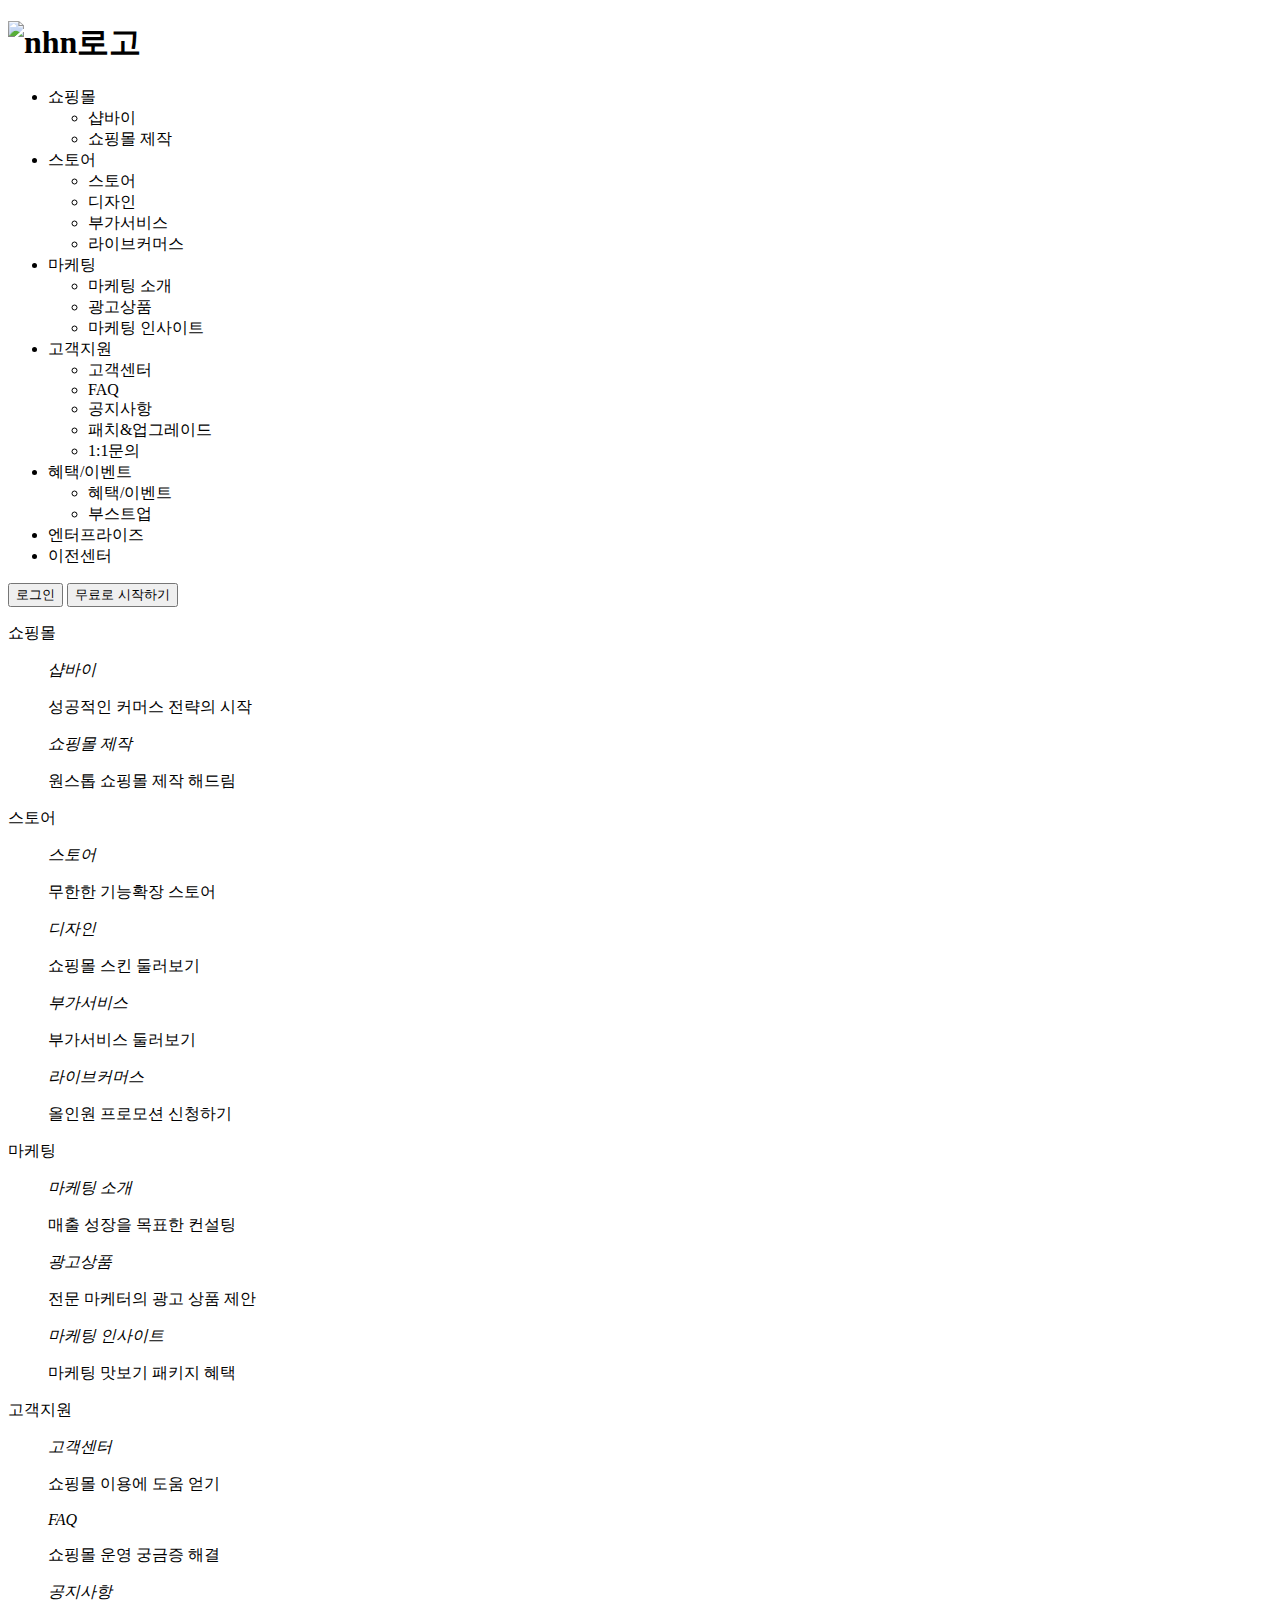
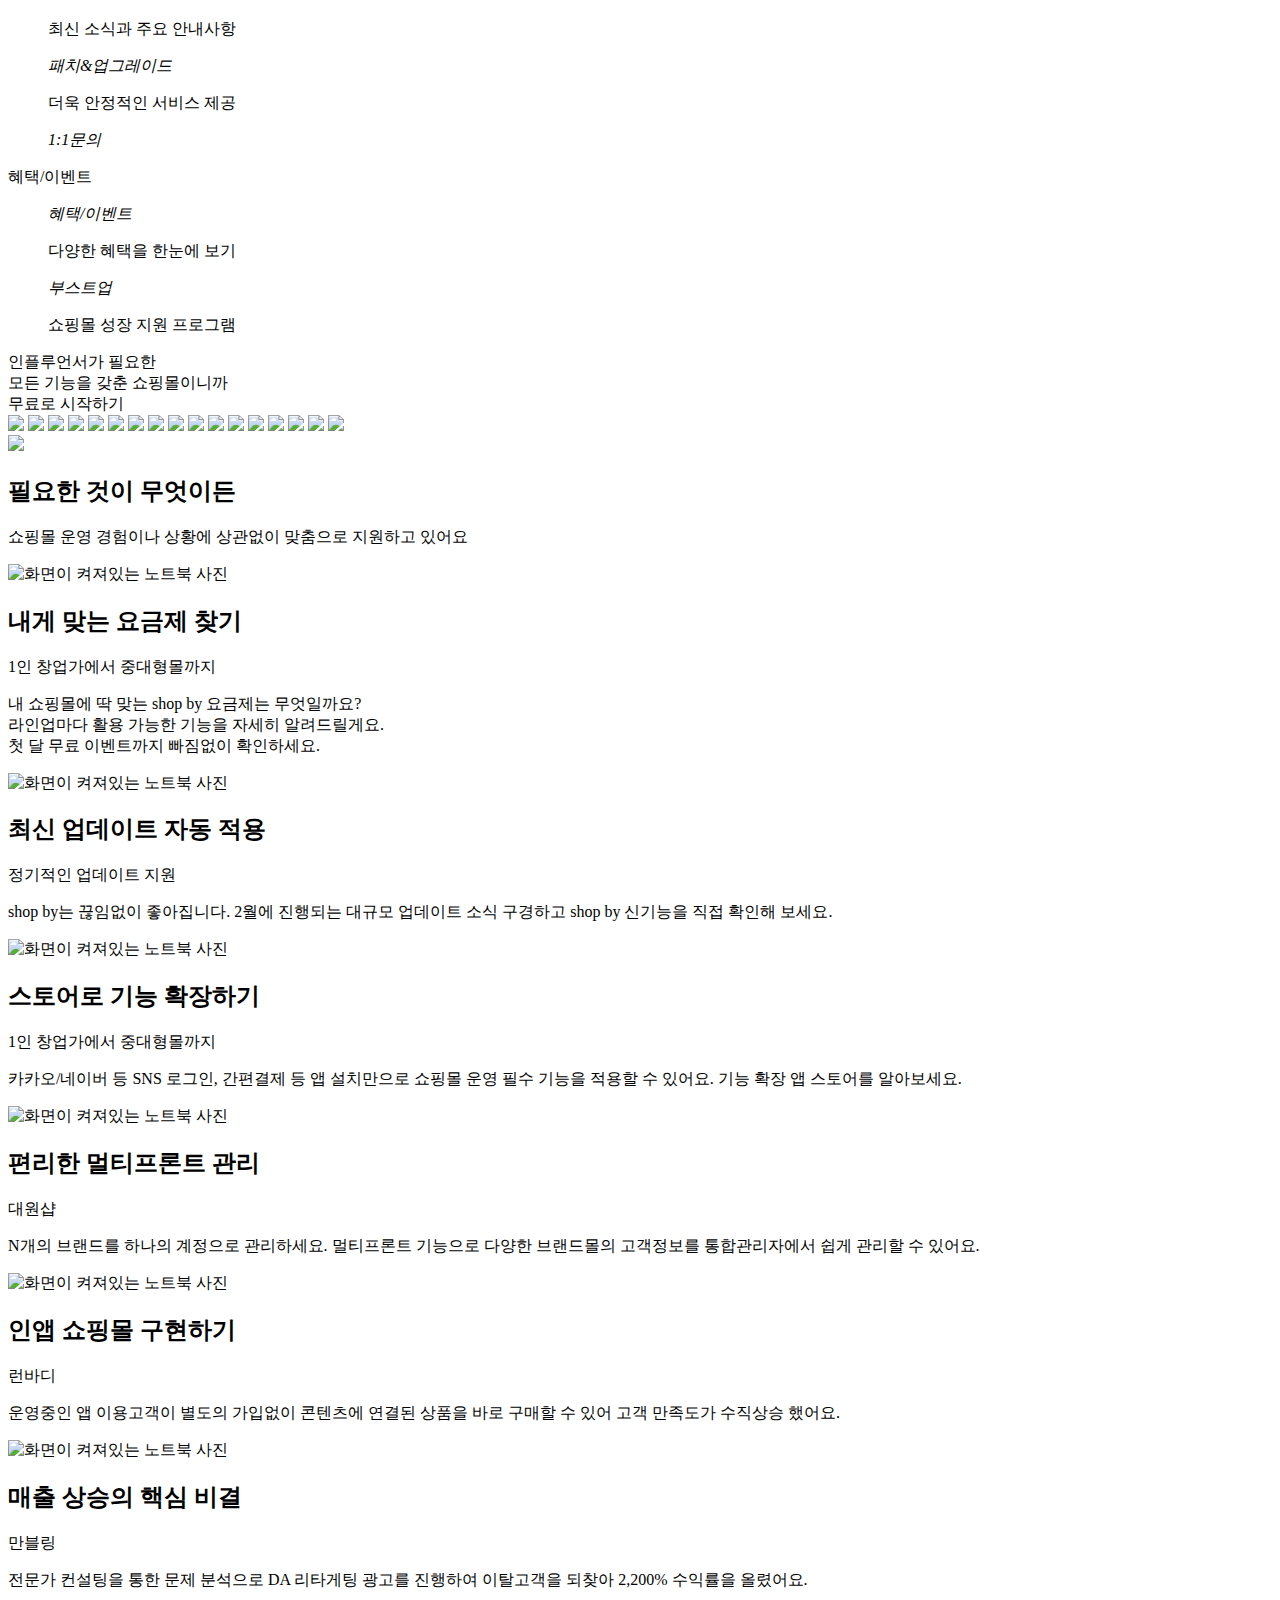
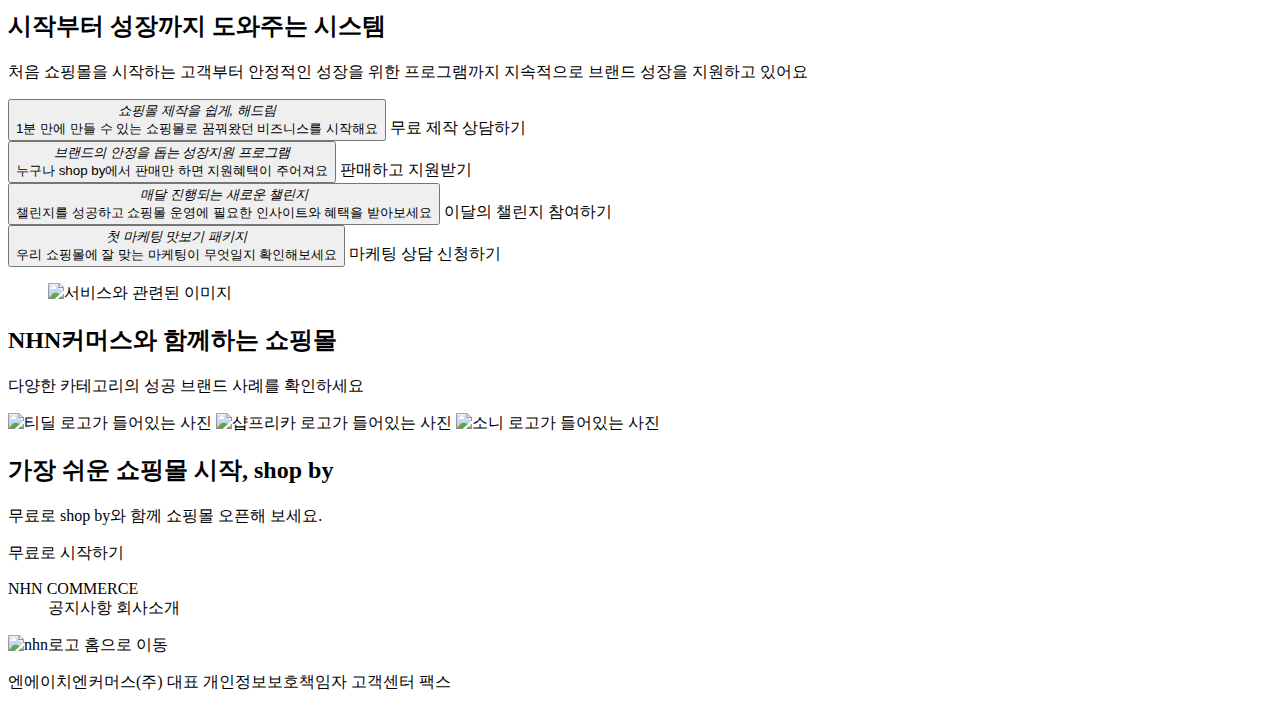
==== main.html @ afd23488 "Add files via upload" ====
<!DOCTYPE html>
<html>
<head>
<meta charset="UTF-8"/>
<meta name="viewport" content="width=device-width, initial-scale=1.0">
<meta name="description" content="온라인 비즈니스는 올인원 커머스 NHN과 함께하세요.">
<meta name="kewords" content="샵바이, shop by, shopby, 샵바이솔루션, 샵바이 솔루션, 샵바이쇼핑몰, 샵바이 쇼핑몰, shopby솔루션, shopby 솔루션, shopby쇼핑몰">
<meta property="og:locale" content="ko_KR">
<meta property="og:image" content="https://img.nhn-commerce.com/commerce_main/og_COMMERCE.png">
<meta property="og:image:width" content="1200">
<meta property="og:image:height" content="600">
<meta property="og:type" content="website">
<meta property="og:url" content="https://www.nhn-commerce.com">
<meta property="og:title" content="NHN커머스">
<meta property="og:description" content="온라인 비즈니스는 올인원 커머스 NHN과 함께하세요.">
<meta name="next-head-count" content="13">
<title>NHN COPY</title>
<link href="/src/core.css?1" type="text/css" rel="stylesheet" />
<link href="/src/main.css?1" type="text/css" rel="stylesheet" />
<script type="text/javascript" src="/src/main.js?1"></script>
</head>
<body>
    <header class="header">
        <h1><a class="header-logo"><img src="/images/nhn-logo2.png" alt="nhn로고"></a></h1>
        <div class="header-nav-wrap">
        <nav class="header-nav">
            <ul>
            <li>쇼핑몰
                <ul>
                    <li>
                        <a>샵바이</a>
                    </li>
                    <li>
                        <a>쇼핑몰 제작</a>
                    </li>
                </ul>
            </li>
            <li>스토어
                <ul>
                    <li><a>스토어</a></li>
                    <li><a>디자인</a></li>
                    <li><a>부가서비스</a></li>
                    <li><a>라이브커머스</a></li>
                </ul>
            </li>
            <li>마케팅
                <ul>
                    <li><a>마케팅 소개</a></li>
                    <li><a>광고상품</a></li>
                    <li><a>마케팅 인사이트</a></li>
                </ul>
            </li>
            <li>고객지원
                <ul>
                    <li><a>고객센터</a></li>
                    <li><a>FAQ</a></li>
                    <li><a>공지사항</a></li>
                    <li><a>패치&업그레이드</a></li>
                    <li><a>1:1문의</a></li>
                </ul>
            </li>
            <li>혜택/이벤트
                <ul>
                    <li><a>혜택/이벤트</a></li>
                    <li><a>부스트업</a></li>
                </ul>
            </li>
            <li><a>엔터프라이즈</a></li>
            <li><a>이전센터</a></li>
            </ul>
        </nav>
        </div>
        <button class="main-header-btn-login" type="button">로그인</button>
        <button class="main-header-btn-start" type="button">무료로 시작하기</button>
        <div class="header-nav-whole-menu">
            <section class="header-nav-whole-menu-map">
                <div class="header-nav-whole-menu-map-list">
                    <dl>
                        <dt>쇼핑몰</dt>
                        <dd>
                            <a>
                            <p><em>샵바이</em></p>
                            <div>성공적인 커머스 전략의 시작</div>
                            </a>
                        </dd>
                        <dd>
                            <a>
                            <p><em>쇼핑몰 제작</em></p>
                            <div>원스톱 쇼핑몰 제작 해드림</div>
                            </a>
                        </dd>
                    </dl>
                    <dl>
                        <dt>스토어</dt>
                        <dd>
                            <a>
                            <p><em>스토어</em></p>
                            <div>무한한 기능확장 스토어</div>
                            </a>
                        </dd>
                        <dd>
                            <a>
                            <p><em>디자인</em></p>
                            <div>쇼핑몰 스킨 둘러보기</div>
                            </a>
                        </dd>
                        <dd>
                            <a>
                            <p><em>부가서비스</em></p>
                            <div>부가서비스 둘러보기</div>
                            </a>
                        </dd>
                        <dd>
                            <a>
                            <p><em>라이브커머스</em></p>
                            <div>올인원 프로모션 신청하기</div>
                            </a>
                        </dd>
                    </dl>
                    <dl>
                        <dt>마케팅</dt>
                        <dd>
                            <a>
                            <p><em>마케팅 소개</em></p>
                            <div>매출 성장을 목표한 컨설팅</div>
                            </a>
                        </dd>
                        <dd>
                            <a>
                            <p><em>광고상품</em></p>
                            <div>전문 마케터의 광고 상품 제안</div>
                            </a>
                        </dd>
                        <dd>
                            <a>
                            <p><em>마케팅 인사이트</em></p>
                            <div>마케팅 맛보기 패키지 혜택</div>
                            </a>
                        </dd>
                    </dl>
                    <dl>
                        <dt>고객지원</dt>
                        <dd>
                            <a>
                            <p><em>고객센터</em></p>
                            <div>쇼핑몰 이용에 도움 얻기</div>
                            </a>
                        </dd>
                        <dd>
                            <a>
                            <p><em>FAQ</em></p>
                            <div>쇼핑몰 운영 궁금증 해결</div>
                            </a>
                        </dd>
                        <dd>
                            <a>
                            <p><em>공지사항</em></p>
                            <div>최신 소식과 주요 안내사항</div>
                            </a>
                        </dd>
                        <dd>
                            <a>
                            <p><em>패치&업그레이드</em></p>
                            <div>더욱 안정적인 서비스 제공</div>
                            </a>
                        </dd>
                        <dd>
                            <a>
                            <p><em>1:1문의</em></p>
                            </a>
                        </dd>
                    </dl>
                    <dl>
                        <dt>혜택/이벤트</dt>
                        <dd>
                            <a>
                            <p><em>혜택/이벤트</em></p>
                            <div>다양한 혜택을 한눈에 보기</div>
                            </a>
                        </dd>
                        <dd>
                            <a>
                            <p><em>부스트업</em></p>
                            <div>쇼핑몰 성장 지원 프로그램</div>
                            </a>
                        </dd>
                    </dl>
                </div>
            </section>
        </div>
    </header>
    <main class="main">
        <section class="main-slider-wrap">
            <div class="main-slider-copywrite">
                <span class="main-slider-change-copy">인플루언서가</span>
                <span>필요한<br>모든 기능을 갖춘 쇼핑몰이니까</span>
            </div>
            <a class="main-slider-btn">무료로 시작하기</a>
            <div class="slider-wrapper">
                <div class="main-slider-brandslist">
                    <picture>
                        <source>
                        <img src="/images/nhn-getsetgo.png">
                    </picture>
                    <picture>
                        <source>
                        <img src="/images/nhn-getsetgo.png">
                    </picture>
                    <picture>
                        <source>
                        <img src="/images/nhn-getsetgo.png">
                    </picture>
                    <picture>
                        <source>
                        <img src="/images/nhn-getsetgo.png">
                    </picture>
                    <picture>
                        <source>
                        <img src="/images/nhn-getsetgo.png">
                    </picture>
                    <picture>
                        <source>
                        <img src="/images/nhn-getsetgo.png">
                    </picture>
                    <picture>
                        <source>
                        <img src="/images/nhn-getsetgo.png">
                    </picture>
                    <picture>
                        <source>
                        <img src="/images/nhn-getsetgo.png">
                    </picture>
                    <picture>
                        <source>
                        <img src="/images/nhn-getsetgo.png">
                    </picture>
                    <picture>
                        <source>
                        <img src="/images/nhn-getsetgo.png">
                    </picture>
                    <picture>
                        <source>
                        <img src="/images/nhn-getsetgo.png">
                    </picture>
                    <picture>
                        <source>
                        <img src="/images/nhn-getsetgo.png">
                    </picture>
                    <picture>
                        <source>
                        <img src="/images/nhn-getsetgo.png">
                    </picture>
                    <picture>
                        <source>
                        <img src="/images/nhn-getsetgo.png">
                    </picture>
                    <picture>
                        <source>
                        <img src="/images/nhn-getsetgo.png">
                    </picture>
                    <picture>
                        <source>
                        <img src="/images/nhn-getsetgo.png">
                    </picture>
                    <picture>
                        <source>
                        <img src="/images/nhn-getsetgo.png">
                    </picture>
                </div>
            </div>
        </section>
        <section class="main-may-banner">
            <a class="may-banner-link">
                <picture>
                    <source>
                    <img src="/images/maybanner.png">
                </picture>
            </a>
        </section>
        <section class="main-cards-informs">
            <h2>필요한 것이 무엇이든</h2>
            <p>쇼핑몰 운영 경험이나 상황에 상관없이 맞춤으로 지원하고 있어요</p>
            <div class="main-cards-informs-list">
                <div class="main-cards-informs-item">
                    <div class="main-cards-informs-item-pic">
                        <a>
                            <picture>
                                <source>
                                <img src="/images/cards-1.png" alt="화면이 켜져있는 노트북 사진">
                            </picture>
                        </a>
                    </div>
                    <div class="main-cards-informs-item-text">
                        <h2>내게 맞는 요금제 찾기</h2>
                        <span>1인 창업가에서 중대형몰까지</span>
                        <p>내 쇼핑몰에 딱 맞는 shop by 요금제는 무엇일까요?<br>
                            라인업마다 활용 가능한 기능을 자세히 알려드릴게요.<br>
                            첫 달 무료 이벤트까지 빠짐없이 확인하세요.</p>
                    </div>
                </div>
                <div class="main-cards-informs-item">
                    <div class="main-cards-informs-item-pic">
                        <a>
                            <picture>
                                <source>
                                <img src="/images/cards-2.png" alt="화면이 켜져있는 노트북 사진">
                            </picture>
                        </a>
                    </div>
                    <div class="main-cards-informs-item-text">
                        <h2>최신 업데이트 자동 적용</h2>
                        <span>정기적인 업데이트 지원</span>
                        <p>shop by는 끊임없이 좋아집니다. 2월에 진행되는 대규모 업데이트 소식 구경하고 shop by 신기능을 직접 확인해 보세요.</p>
                    </div>
                </div>
                <div class="main-cards-informs-item">
                    <div class="main-cards-informs-item-pic">
                        <a>
                            <picture>
                                <source>
                                <img src="/images/cards-3.png" alt="화면이 켜져있는 노트북 사진">
                            </picture>
                        </a>
                    </div>
                    <div class="main-cards-informs-item-text">
                        <h2>스토어로 기능 확장하기</h2>
                        <span>1인 창업가에서 중대형몰까지</span>
                        <p>카카오/네이버 등 SNS 로그인, 간편결제 등
                            앱 설치만으로 쇼핑몰 운영 필수 기능을 적용할 수 있어요. 기능 확장 앱 스토어를 알아보세요.</p>
                    </div>
                </div>
                <div class="main-cards-informs-item">
                    <div class="main-cards-informs-item-pic">
                        <a>
                            <picture>
                                <source>
                                <img src="/images/cards-4.png" alt="화면이 켜져있는 노트북 사진">
                            </picture>
                        </a>
                    </div>
                    <div class="main-cards-informs-item-text">
                        <h2>편리한 멀티프론트 관리</h2>
                        <span>대원샵</span>
                        <p>N개의 브랜드를 하나의 계정으로 관리하세요.
                            멀티프론트 기능으로 다양한 브랜드몰의
                            고객정보를 통합관리자에서 쉽게 관리할 수 있어요.</p>
                    </div>
                </div>
                <div class="main-cards-informs-item">
                    <div class="main-cards-informs-item-pic">
                        <a>
                            <picture>
                                <source>
                                <img src="/images/cards-5.png" alt="화면이 켜져있는 노트북 사진">
                            </picture>
                        </a>
                    </div>
                    <div class="main-cards-informs-item-text">
                        <h2>인앱 쇼핑몰 구현하기</h2>
                        <span>런바디</span>
                        <p>운영중인 앱 이용고객이 별도의 가입없이
                            콘텐츠에 연결된 상품을 바로 구매할 수 있어
                            고객 만족도가 수직상승 했어요.</p>
                    </div>
                </div>
                <div class="main-cards-informs-item">
                    <div class="main-cards-informs-item-pic">
                        <a>
                            <picture>
                                <source>
                                <img src="/images/cards-6.png" alt="화면이 켜져있는 노트북 사진">
                            </picture>
                        </a>
                    </div>
                    <div class="main-cards-informs-item-text">
                        <h2>매출 상승의 핵심 비결</h2>
                        <span>만블링</span>
                        <p>전문가 컨설팅을 통한 문제 분석으로
                            DA 리타게팅 광고를 진행하여
                            이탈고객을 되찾아 2,200% 수익률을 올렸어요.</p>
                    </div>
                </div>
            </div>
        </section>
        <section class="main-informs-system">
            <div>
                <h2>시작부터 성장까지 도와주는 시스템</h2>
                <p>처음 쇼핑몰을 시작하는 고객부터 안정적인 성장을 위한 프로그램까지 지속적으로 브랜드 성장을 지원하고 있어요</p>
            </div>
            <div>
                <div class="main-informs-system-content">
                    <div class="main-informs-system-content-1">
                        <button type="button"><em>쇼핑몰 제작을 쉽게, 해드림</em><br><span>1분 만에 만들 수 있는 쇼핑몰로 꿈꿔왔던 비즈니스를 시작해요</span></button>
                        <a>
                            <span>무료 제작 상담하기</span>
                        </a>
                    </div>
                    <div class="main-informs-system-content-2">
                        <button type="button"><em>브랜드의 안정을 돕는 성장지원 프로그램</em><br><span>누구나 shop by에서 판매만 하면 지원혜택이 주어져요</span></button>
                        <a>
                            <span>판매하고 지원받기</span>
                        </a>
                    </div>
                    <div class="main-informs-system-content-3">
                        <button type="button"><em>매달 진행되는 새로운 챌린지</em><br><span>챌린지를 성공하고 쇼핑몰 운영에 필요한 인사이트와 혜택을 받아보세요</span></button>
                        <a>
                            <span>이달의 챌린지 참여하기</span>
                        </a>
                    </div>
                    <div class="main-informs-system-content-4">
                        <button type="button"><em>첫 마케팅 맛보기 패키지</em><br><span>우리 쇼핑몰에 잘 맞는 마케팅이 무엇일지 확인해보세요</span></button>
                        <a>
                            <span>마케팅 상담 신청하기</span>
                        </a>
                    </div>
                </div>
                <figure class="main-informs-system-content-image">
                    <img src="/images/nhn-system-content.png" alt="서비스와 관련된 이미지">
                </figure>
            </div>
        </section>
        <section class="main-informs-brands-list">
            <div>
                <h2>NHN커머스와 함께하는 쇼핑몰</h2>
                <p>다양한 카테고리의 성공 브랜드 사례를 확인하세요</p>
            </div>
            <div class="main-informs-brands-list-listcards">
                <a>
                    <img src="/images/nhn-tdeal.png" alt="티딜 로고가 들어있는 사진">
                </a>
                <a>
                    <img src="/images/nhn-shopfrica.png" alt="샵프리카 로고가 들어있는 사진">
                </a>
                <a>
                    <img src="/images/nhn-sony.png" alt="소니 로고가 들어있는 사진">
                </a>
            </div>
        </section>
        <section class="main-semi-footer">
            <h2>가장 쉬운 쇼핑몰 시작, shop by</h2>
            <p>무료로 shop by와 함께 쇼핑몰 오픈해 보세요.</p>
            <a>
                <span>무료로 시작하기</span>
            </a>
        </section>
    </main>
    <footer class="footer">
        <div class="footer-content-outlink">
            <dl>
                <dt>NHN COMMERCE</dt>
                <dd>
                    <a>공지사항</a>
                    <a>회사소개</a>
                </dd>
            </dl>
        </div>
        <div class="footer-content-contact">
            <a class="footer-content-contact-logo"><img src="/images/nhn-logo.png" alt="nhn로고 홈으로 이동"></a>
            <p>
                <span>엔에이치엔커머스(주)</span>
                <span>대표</span>
                <span>개인정보보호책임자</span>
                <span>고객센터</span>
                <span>팩스</span>
            </p>
        </div>
    </footer>
    
</body>
</html>
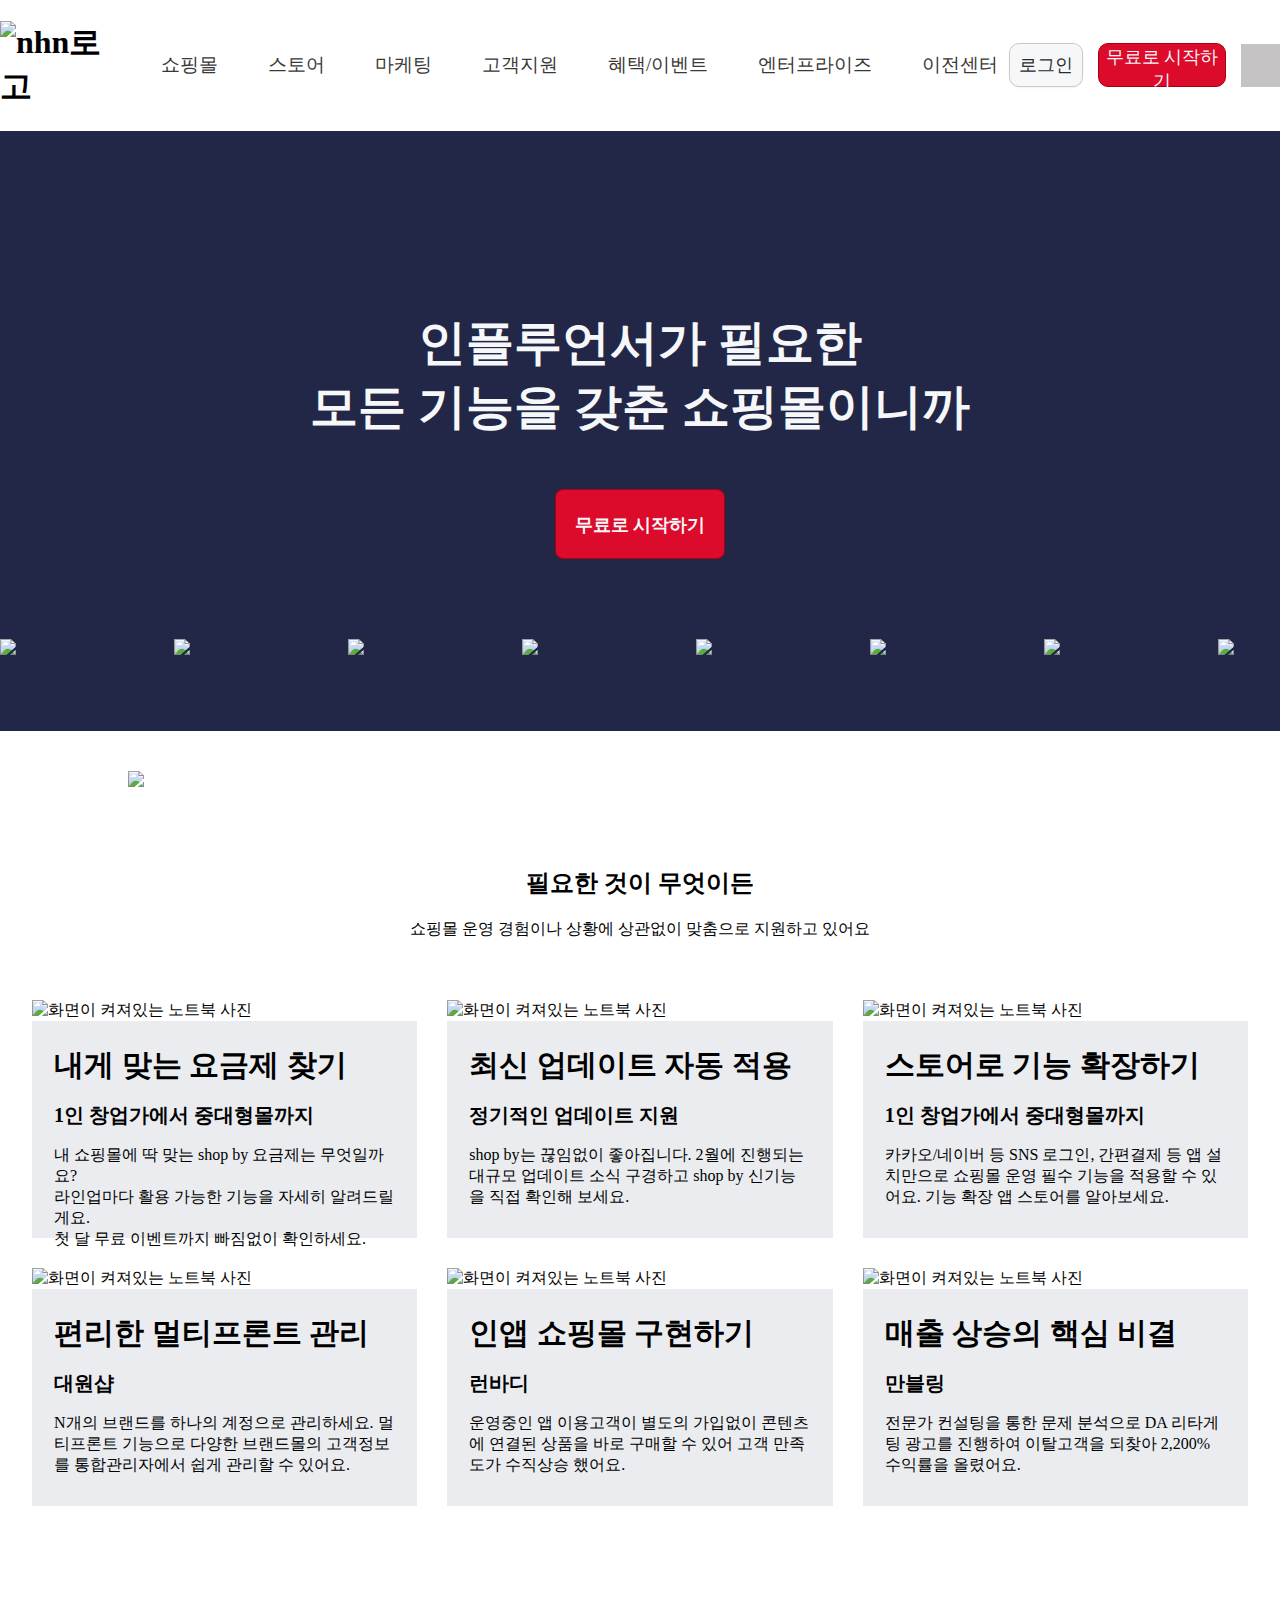
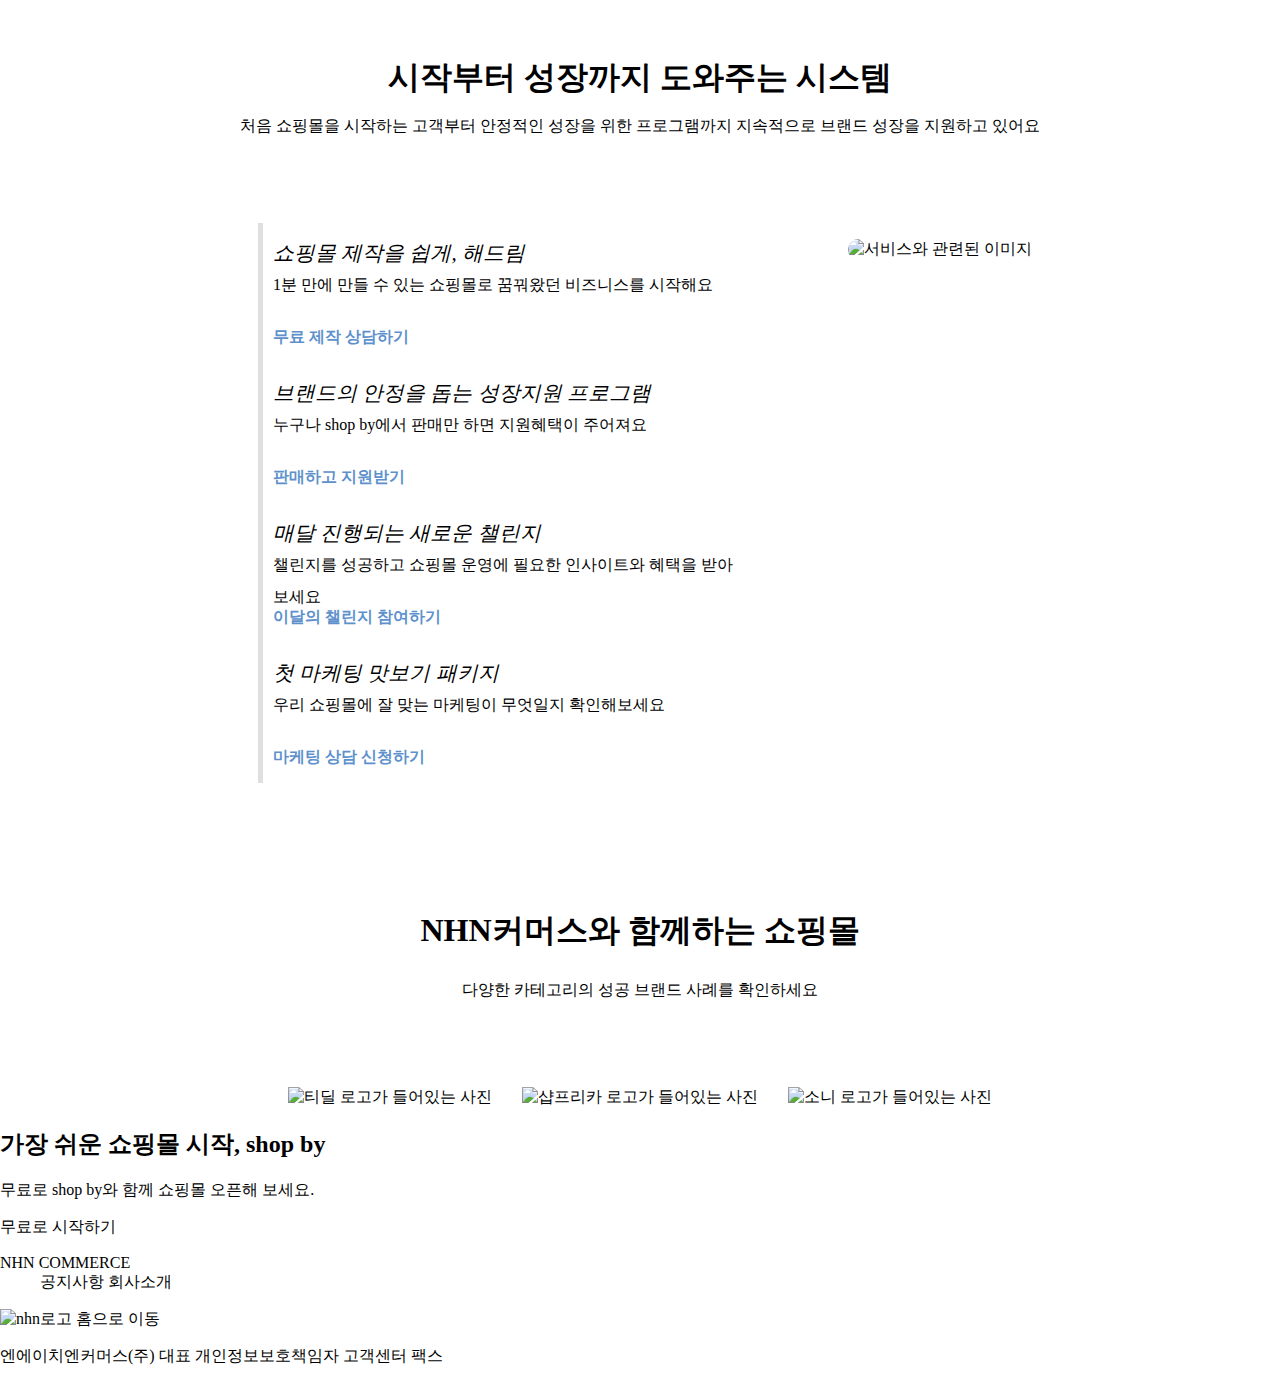
==== commit 2caec530: "Add files via upload" ====
--- a/main.html
+++ b/main.html
@@ -15,9 +15,9 @@
 <meta property="og:description" content="온라인 비즈니스는 올인원 커머스 NHN과 함께하세요.">
 <meta name="next-head-count" content="13">
 <title>NHN COPY</title>
-<link href="/src/core.css?1" type="text/css" rel="stylesheet" />
-<link href="/src/main.css?1" type="text/css" rel="stylesheet" />
-<script type="text/javascript" src="/src/main.js?1"></script>
+<link href="core.css?1" type="text/css" rel="stylesheet" />
+<link href="main.css?1" type="text/css" rel="stylesheet" />
+<script type="text/javascript" src="main.js?1"></script>
 </head>
 <body>
     <header class="header">
--- a/core.css
+++ b/core.css
@@ -0,0 +1,35 @@
+/********************************************
+* 초기화
+*********************************************/
+* {
+    box-sizing: border-box;
+}
+html {
+    font-size: 16px;
+}
+body {
+    margin: 0;
+}
+/********************************************
+* Header, Main, Footer 공통 (반응형과 무관)
+*********************************************/
+.header-wrap,
+.main-wrap,
+.footer-wrap {
+    width: 100%;
+}
+/********************************************
+* 웹폰트 정의
+*********************************************/
+@font-face {
+    font-family: 'Pretendard-Regular';
+    src: url('https://cdn.jsdelivr.net/gh/Project-Noonnu/noonfonts_2107@1.1/Pretendard-Regular.woff') format('woff');
+    font-weight: 400;
+    font-style: normal;
+}
+@font-face {
+    font-family: 'Freesentation-9Black';
+    src: url('https://cdn.jsdelivr.net/gh/projectnoonnu/2404@1.0/Freesentation-9Black.woff2') format('woff2');
+    font-weight: 900;
+    font-style: normal;
+}--- a/main.css
+++ b/main.css
@@ -0,0 +1,387 @@
+.header {
+    display: flex;
+    position: relative;
+    align-items: center;
+    z-index: 100;
+}
+.header-logo > img {
+    width: 150px;
+}
+.header-nav-wrap {
+    width: 980px;
+    font-family: 'Freesentation-9Black';
+    font-size: 1.2rem;
+    color: rgb(57, 56, 56);
+}
+.header-nav > ul {
+    display: flex;
+    position: relative;
+    list-style: none;
+    gap: 50px;
+}
+.header-nav > ul > li > ul {
+    position: absolute;
+    list-style: none;
+    display: none;
+    padding: 0;
+}
+.header-nav > ul > li:hover > ul {
+    display: block;
+    background: rgb(232, 228, 228);
+    width: 150px;
+    border-radius: 8px;
+}
+.header-nav > ul > li:hover > ul > li {
+    padding: 15px 5px;
+    border-radius: 8px;
+}
+.header-nav > ul > li > ul > li:hover {
+    background: rgb(196, 194, 194);
+}
+.header-nav > ul > li:hover {
+    background: rgba(232, 228, 228, 0.727);
+    cursor: pointer;
+}
+.main-header-btn-login,
+.main-header-btn-start {
+    font-family: 'Freesentation-9Black';
+    height: 44px;
+    margin-right: 15px;
+    border-radius: 10px;
+    font-size: 1.1rem;
+    cursor: pointer;
+}
+.main-header-btn-login {
+    box-shadow: 0px 1px 2px 0px rgba(16,24,40,.051);
+    border: 1px solid rgb(201, 201, 201);
+    background: #f6f7f9;
+    color:rgb(43, 42, 42);
+    width: 80px;
+}
+.main-header-btn-login:hover {
+    background: #d8d9da;
+}
+.main-header-btn-start {
+    background: #dc0a2b;
+    color: #f6f7f9;
+    border: 1px solid #a60013;
+    width: 140px;
+}
+.main-header-btn-start:hover {
+    background: #b70823;
+}
+.header-nav-whole-menu {
+    width: 43px;
+    height: 43px;
+    background: rgb(196, 194, 194);
+    color: snow;
+    border: none;
+    cursor: pointer;
+}
+.header-nav-whole-menu-map {
+    display: none;
+    position: absolute;
+    left: 0;
+    top: 80px;
+    width: 100%;
+    height: 30%;
+    color: black;
+}
+.active {
+    display: block;
+}
+.header-nav-whole-menu-map-list {
+    display: flex;
+    background: snow;
+    padding: 30px;
+}
+.header-nav-whole-menu-map-list dt {
+    font-size: 0.8rem;
+    color: rgb(94, 145, 204);
+    font-weight: bold;
+}
+.header-nav-whole-menu-map-list dd {
+    margin-right: 50px;
+}
+.header-nav-whole-menu-map-list em {
+    font-size: 1rem;
+    font-weight: 700;
+    font-family: 'Freesentation-9Black';
+}
+.header-nav-whole-menu-map-list div {
+    font-size: 0.8rem;
+    font-family: 'Pretendard-Regular';
+    color: rgb(113, 112, 112);
+    margin-bottom: 30px;
+}
+/****************************
+* 메인 슬라이더
+*****************************/
+.main-slider-wrap {
+    display: flex;
+    position: relative;
+    flex-direction: column;
+    width: 100%;
+    height: 600px;
+    background-color:#222747;
+    align-items: center;
+    text-align: center;
+    margin-bottom: 40px;
+}
+.main-slider-copywrite {
+    padding-top: 180px;
+    font-size: 3rem;
+    color: #f6f7f9;
+    font-weight: bold;
+    margin-bottom: 50px;
+}
+.main-slider-change-copy {
+    opacity: 1;
+}
+.main-slider-btn {
+    background: #dc0a2b;
+    display: inline-block;
+    color: #f6f7f9;
+    font-weight: bold;
+    font-size: 1.1rem;
+    border: 1px solid #a60013;
+    width: 170px;
+    height: 70px;
+    line-height: 70px;
+    border-radius: 8px;
+    cursor: pointer;
+    margin-bottom: 80px;
+}
+.main-slider-btn:hover {
+    background: #a40920;
+}
+.slider-wrapper {
+    width: 100%;
+    position: relative;
+    overflow: hidden;
+    flex-shrink: 0;
+}
+.slider-wrapper .main-slider-brandslist {
+    width: 2800px;
+    display: flex;
+    justify-content: space-between;
+    position: relative;
+    animation: brandslist 30s linear infinite;
+}
+/****************************
+* 메인 5월 배너
+*****************************/
+.main-may-banner {
+    margin-bottom: 80px;
+}
+.main-may-banner img {
+    width: 80%;
+    display: block;
+    margin: 0 auto;
+}
+/****************************
+* 메인 카드형태의 서비스 안내
+*****************************/
+.main-cards-informs {
+    display: flex;
+    flex-wrap: wrap;
+    justify-content: center;
+    flex-direction: column;
+    width: 1216px;
+    margin: 0 auto;
+}
+.main-cards-informs > h2,
+.main-cards-informs > p {
+    text-align: center;
+    margin: 0;
+    padding: 0;
+}
+.main-cards-informs > h2 {
+    font-weight: 900;
+    margin-bottom: 20px;
+}
+.main-cards-informs > p {
+    margin-bottom: 60px;
+}
+.main-cards-informs-list {
+    display: flex;
+    gap: 30px;
+    flex-wrap: wrap;
+    justify-content: center;
+    align-content: center;
+}
+.main-cards-informs-item {
+    width: calc((100% - 60px) / 3);
+}
+.main-cards-informs-item-pic {
+    overflow: hidden;
+}
+.main-cards-informs-item-pic img {
+    width: 100%;
+    display: block;
+}
+.main-cards-informs-item-pic:hover img {
+    transform: scale(1.1);
+    transition: 0.5s;
+    animation: scale 0.5s ease-in-out;
+}
+.main-cards-informs span {
+    font-family: 'Pretendard-Regular';
+    font-size: 20px;
+    font-weight: bold;
+    margin-top: 15px;
+}
+.main-cards-informs p {
+    font-family: 'Pretendard-Regular';
+}
+.main-cards-informs-item-text{
+    background: #EAECF0;
+    width: 100%;
+    height: 217px;
+    text-align: left;
+    padding: 24px 22px;
+}
+.main-cards-informs-item-text > h2 {
+    margin-top: 0;
+    font-size: 30px;
+    font-weight: 900;
+    margin-bottom: 16px;
+}
+
+@keyframes changeText {
+    0% {
+        opacity: 1;
+    }
+    70% {
+        opacity: 1;
+    }
+    100% {
+        opacity: 0;
+    }
+}
+@keyframes brandslist {
+    0% {
+        right: 100%;
+        top: 0;
+    }
+    50% {
+        right: 50%;
+        top: 0;
+    }
+    100% {
+        left: 0;
+        top: 0;
+    }
+}
+/****************************
+* 메인 서비스형태 안내
+*****************************/
+.main-informs-system {
+    text-align: center;
+    display: flex;
+    flex-direction: column;
+    align-items: center;
+}
+.main-informs-system > div:first-child {
+    padding: 150px 0 70px 0;
+}
+.main-informs-system > div > h2 {
+    margin: 0;
+    font-size: 2rem;
+}
+.main-informs-system > div:nth-child(2) {
+    display: flex;
+}
+.main-informs-system-content {
+    padding: 0 50px;
+    position: relative;
+    width: 600px;
+}
+.main-informs-system-content > div::before {
+    content: "";
+    width: 5px;
+    height: 140px;
+    background:rgba(211, 213, 213, 0.753);
+}
+.main-informs-system-content > div:hover::before {
+    background: rgb(24, 66, 66);
+}
+.main-informs-system-content-1,
+.main-informs-system-content-2,
+.main-informs-system-content-3,
+.main-informs-system-content-4 {
+    display: flex;
+    flex-direction: column;
+    position: relative;
+}
+.main-informs-system-content-1 > button,
+.main-informs-system-content-2 > button,
+.main-informs-system-content-3 > button,
+.main-informs-system-content-4 > button {
+    position: absolute;
+    background: none;
+    outline: none;
+    text-decoration: none;
+    border: none;
+    text-align: left;
+    line-height: 30px;
+    font-size: 1.3rem;
+    font-family: 'Freesentation-9Black';
+    padding: 15px;
+    cursor: pointer;
+}
+.main-informs-system-content-1 a,
+.main-informs-system-content-2 a,
+.main-informs-system-content-3 a,
+.main-informs-system-content-4 a {
+    position: absolute;
+    bottom: 0;
+    padding: 15px;
+    color:rgb(94, 145, 204);
+    font-weight: bold;
+    cursor: pointer;
+}
+.main-informs-system-content-1 span,
+.main-informs-system-content-2 span,
+.main-informs-system-content-3 span,
+.main-informs-system-content-4 span {
+    font-size: 1rem;
+    font-family: 'Pretendard-Regular';
+} 
+.main-informs-system-content-image > img {
+    width: 600px;
+    border-radius: 23px;
+}
+.main-informs-brands-list {
+    display: flex;
+    flex-direction: column;
+    align-items: center;
+    text-align: center;
+}
+.main-informs-brands-list > div:first-child {
+    padding: 100px 0 70px 0;
+}
+.main-informs-brands-list > div > h2 {
+    font-size: 2rem;
+}
+.main-informs-brands-list-listcards {
+    display: flex;
+    gap: 30px;
+}
+.main-informs-brands-list-listcards > a {
+    position: relative;
+}
+.main-informs-brands-list-listcards img {
+    width: 280px;
+}
+.main-informs-brands-list-listcards img:hover::before {
+    content: "";
+    position: absolute;
+    display: block;
+    top: 0;
+    left: 0;
+    width: 100%;
+    height: 100%;
+    background:rgb(38, 67, 99);
+    cursor: pointer;
+}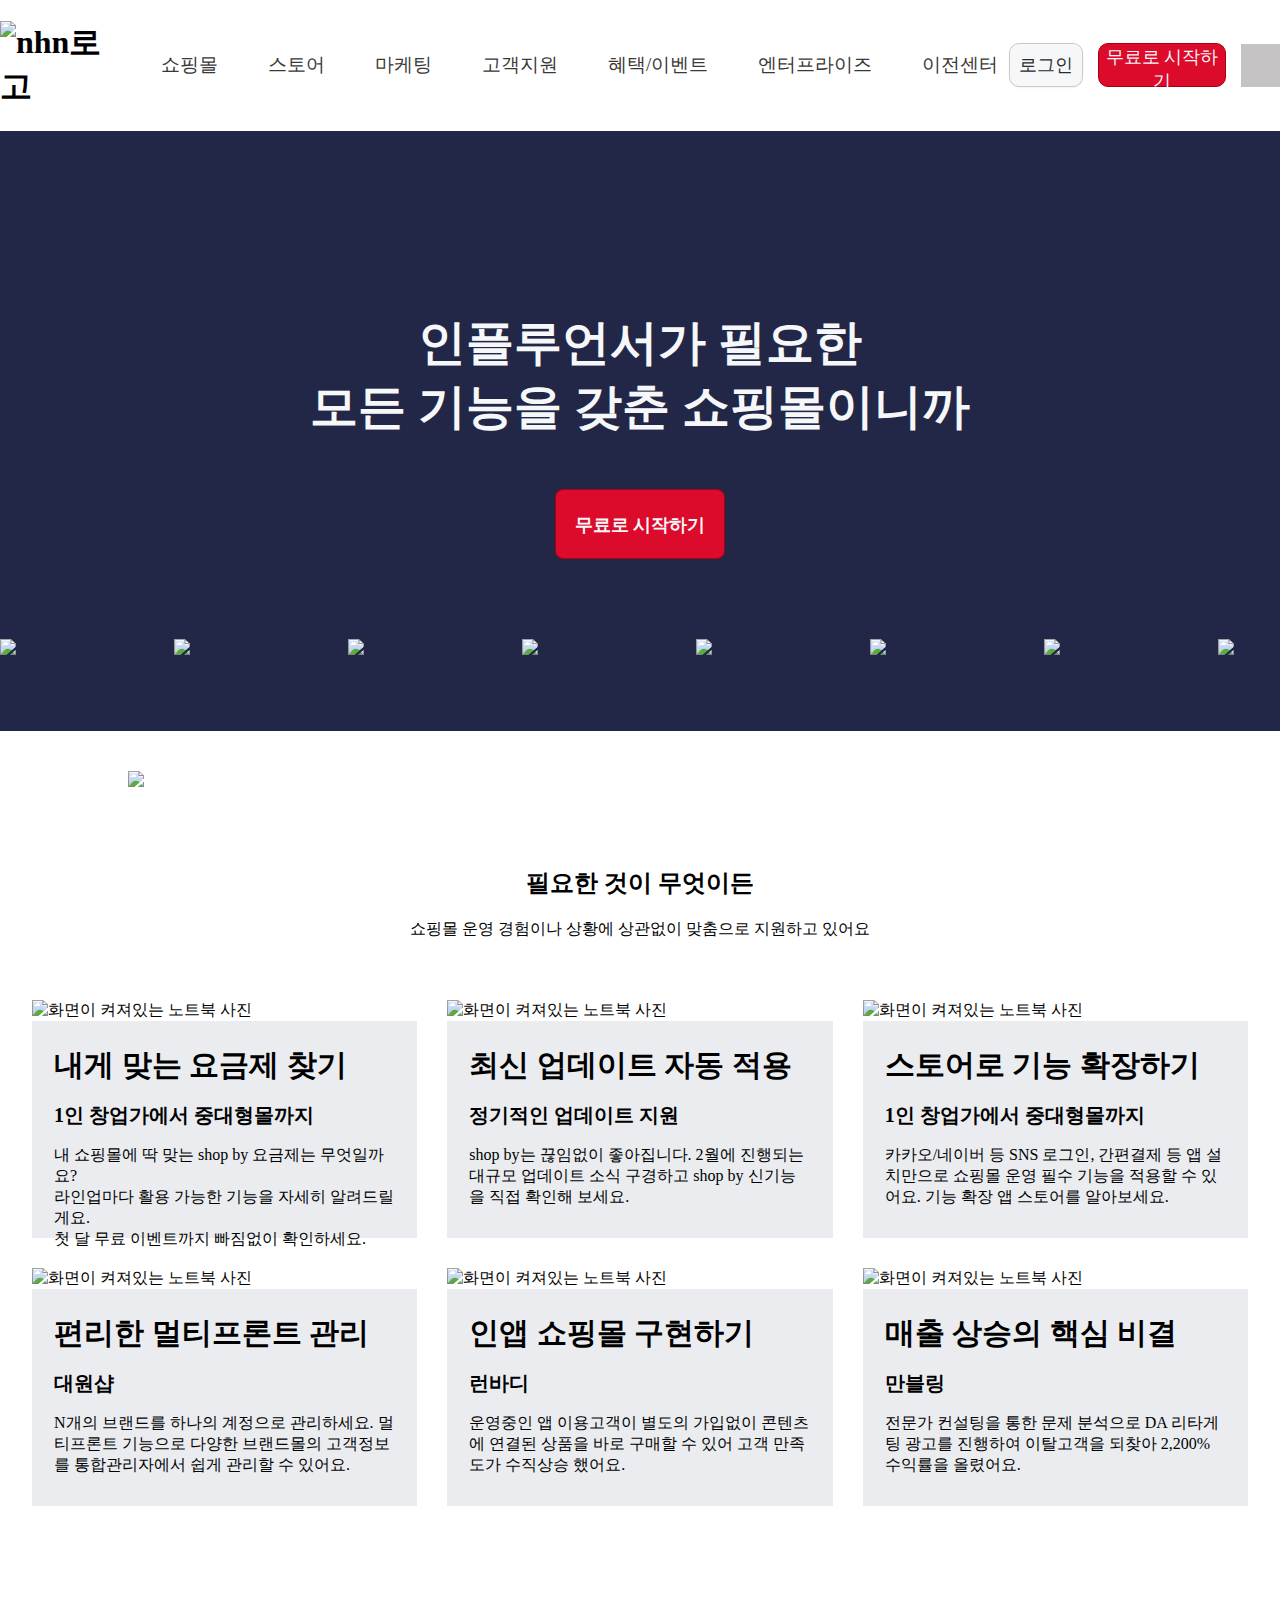
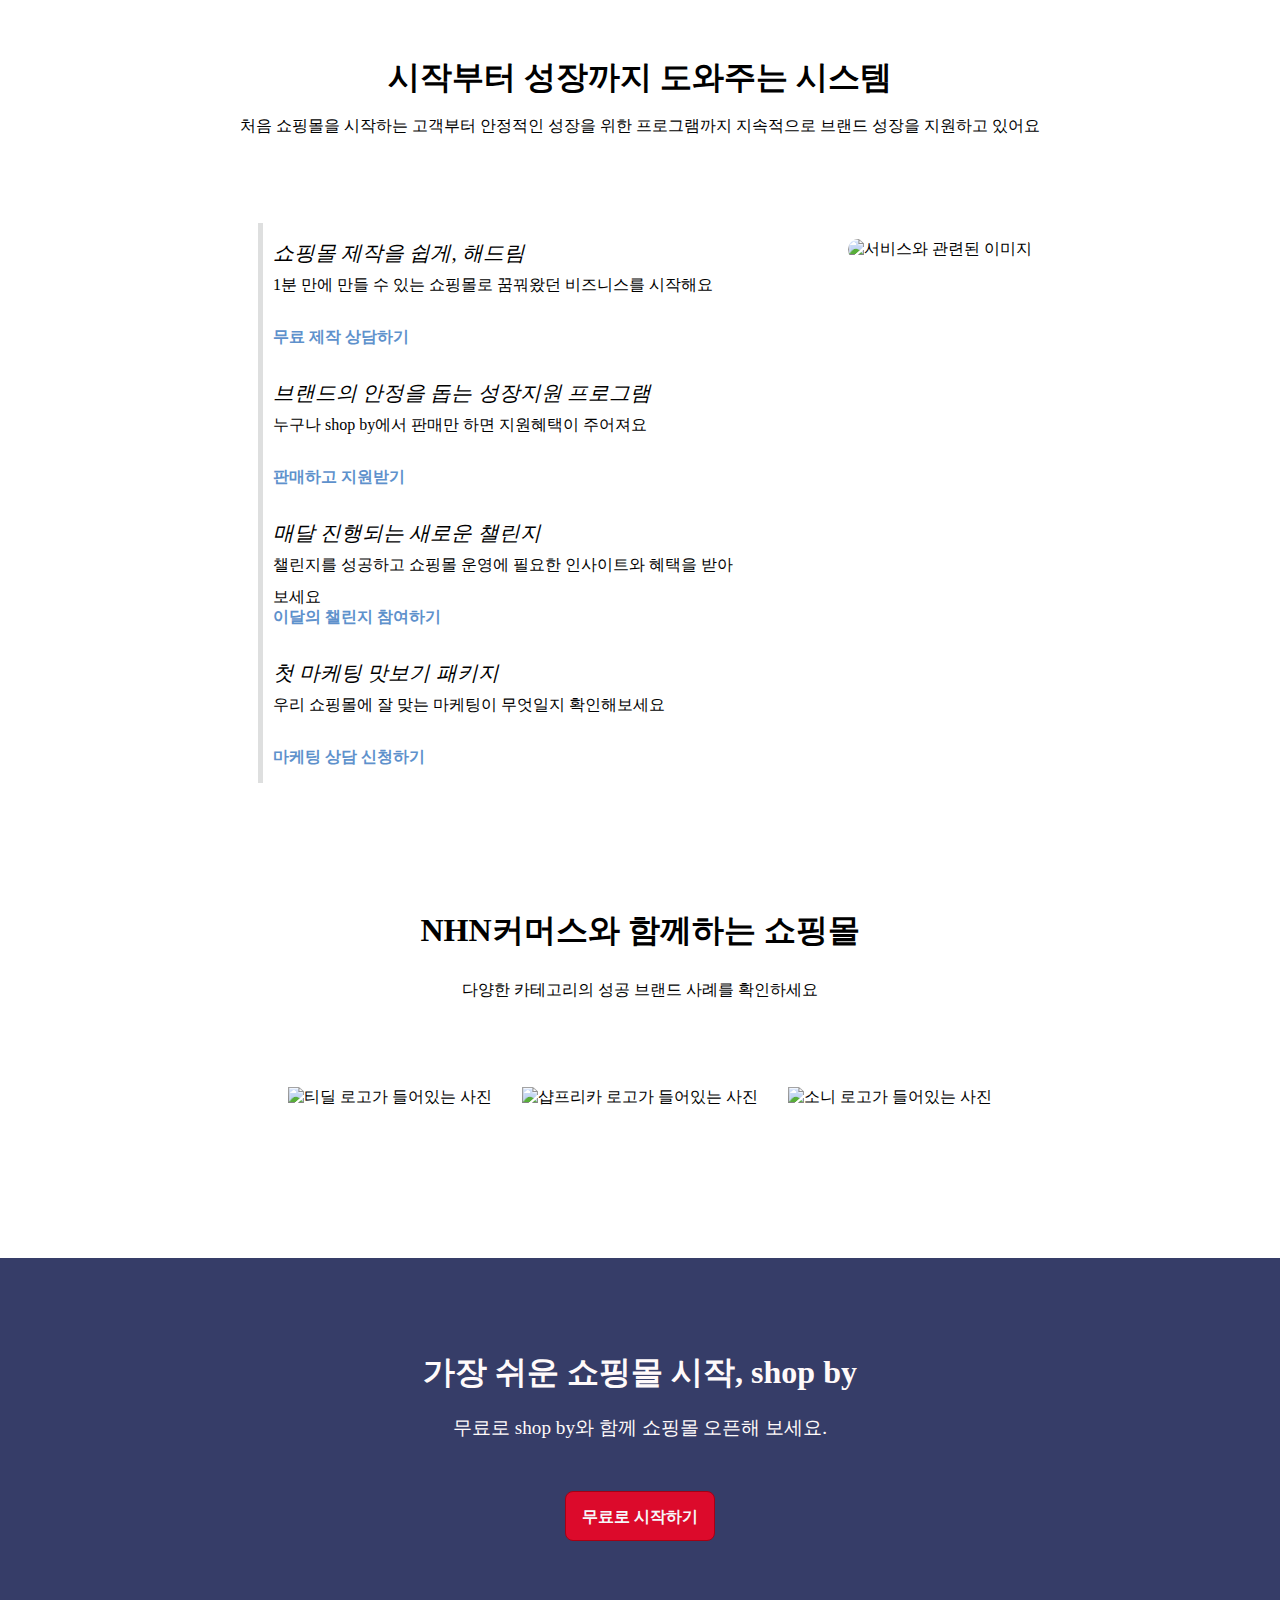
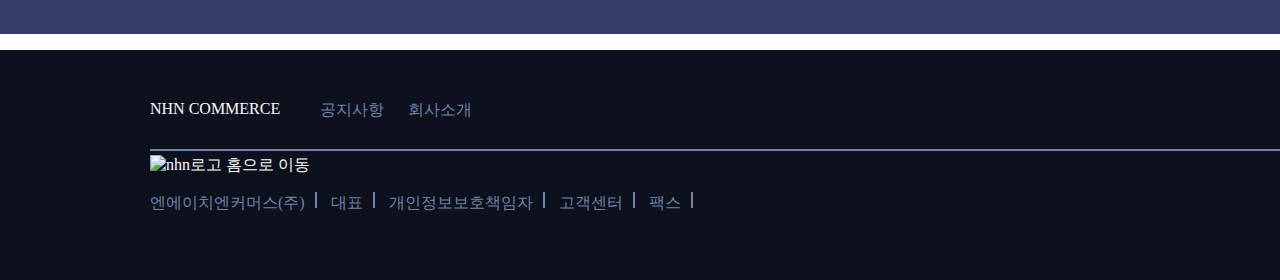
==== commit d3b507fa: "Add files via upload" ====
--- a/main.html
+++ b/main.html
@@ -465,6 +465,5 @@
             </p>
         </div>
     </footer>
-    
 </body>
 </html>--- a/main.css
+++ b/main.css
@@ -374,14 +374,94 @@
 .main-informs-brands-list-listcards img {
     width: 280px;
 }
-.main-informs-brands-list-listcards img:hover::before {
-    content: "";
+.main-informs-brands-list-listcards > a:hover::before {
+    content: "사례보기 >";
     position: absolute;
-    display: block;
+    display: flex;
+    justify-content: center;
+    align-items: center;
     top: 0;
     left: 0;
     width: 100%;
     height: 100%;
-    background:rgb(38, 67, 99);
-    cursor: pointer;
+    background:#363D68;
+    color: snow;
+    font-weight: bold;
+    cursor: pointer;
+}
+/****************************
+* 메인 semi-footer
+*****************************/
+.main-semi-footer {
+    background: #363D68;
+    color: snow;
+    text-align: center;
+    height: 376px;
+    display: flex;
+    flex-direction: column;
+    align-items: center;
+    justify-content: center;
+    margin-top: 150px;
+}
+.main-semi-footer > h2 {
+    font-size: 2rem;
+    margin: 0;
+}
+.main-semi-footer > p {
+    font-size: 1.2rem;
+    margin-bottom: 50px;
+}
+.main-semi-footer > a > span {
+    background: #dc0a2b;
+    display: inline-block;
+    color: #f6f7f9;
+    font-weight: bold;
+    font-size: 1rem;
+    border: 1px solid #a60013;
+    width: 150px;
+    height: 50px;
+    line-height: 50px;
+    border-radius: 8px;
+    cursor: pointer;
+}
+/****************************
+* 메인-footer
+*****************************/
+.footer {
+    background: #0C111D;
+    color: snow;
+    padding-left: 150px;
+    padding-bottom: 50px;
+}
+.footer-content-outlink::after {
+    content: "";
+    display: inline-block;
+    width: 1300px;
+    border: 0.5px solid #7183ab;
+}
+.footer-content-outlink > dl {
+    display: flex;
+    padding-top: 50px;
+}
+.footer-content-outlink a {
+    color: #7183ab;
+    margin-right: 20px;
+}
+.footer-content-outlink a:hover {
+    color: snow;
+    cursor: pointer;
+}
+.footer-content-contact-logo > img {
+    width: 129px;
+}
+.footer-content-contact > p {
+    color: #7183ab;
+}
+.footer-content-contact > p > span::after {
+    content: "";
+    display: inline-flex;
+    width: 2px;
+    margin: 0 10px;
+    height: 1rem;
+    background: #7183ab;
 }